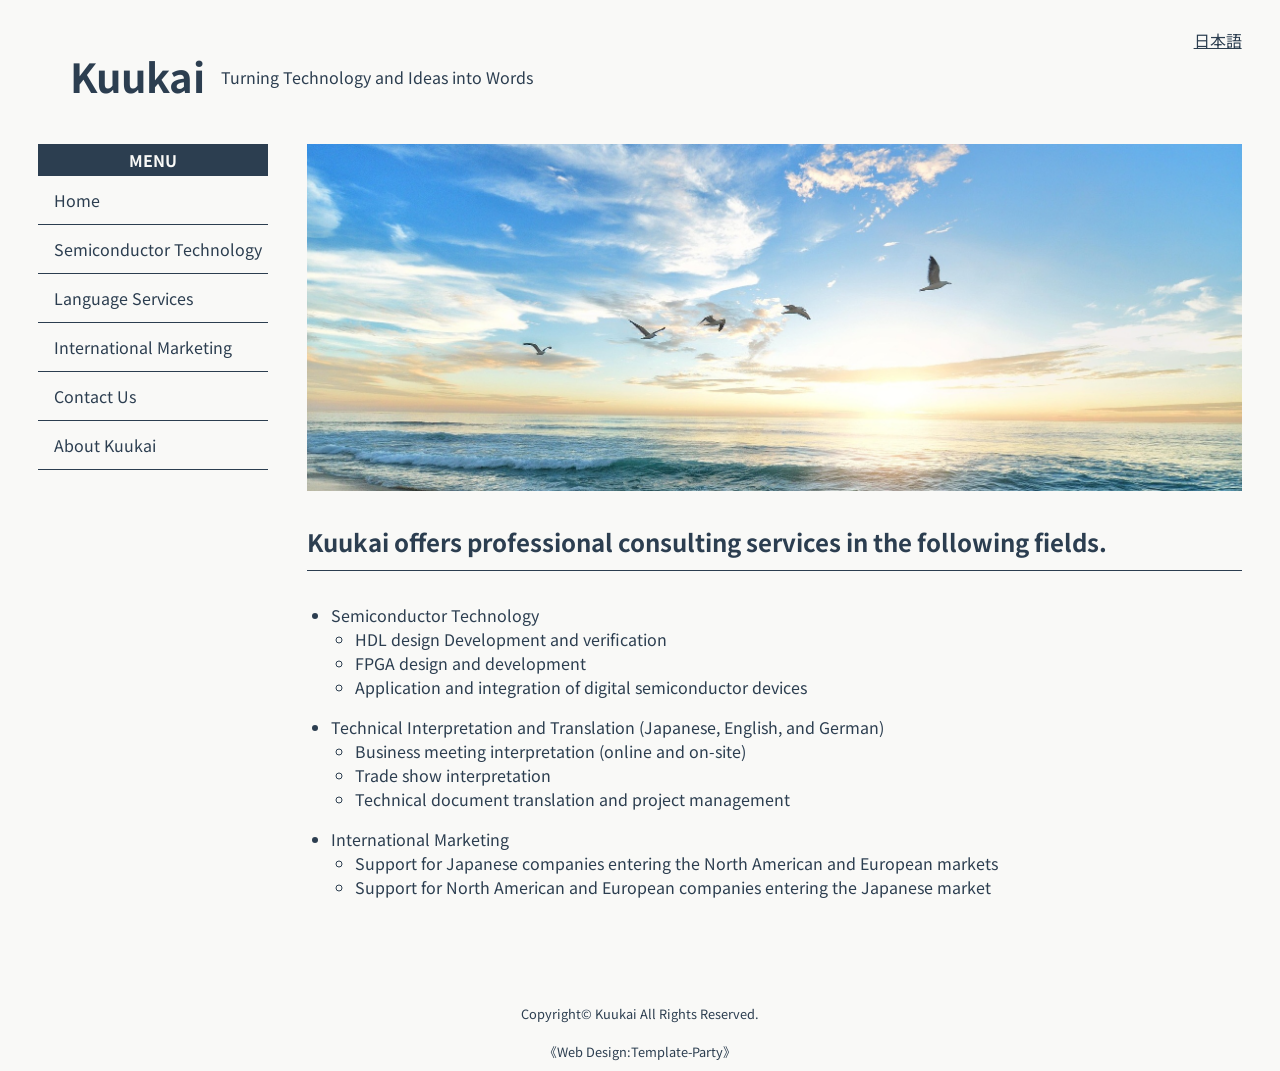
==== index_en.html @ d153efc3 "Add files via upload" ====
<!DOCTYPE html>
<html lang="en">
<head>
<meta charset="UTF-8">
<title>Kuukai - Technology Consultant </title>
<meta name="viewport" content="width=device-width, initial-scale=1">
<meta name="description" content="Kuukai offers technology consulting, FPGA and semiconductor expertise, and technical interpretation and translation services for global engineering projects.">

<link rel="stylesheet" href="css/style.css">
</head>

<body>


<div id="container">


<header>
    <h1 id="logo"><a href="index_en.html">Kuukai</a></h1>
    <p class="tagline"> Turning Technology and Ideas into Words</p>
    <a href="index.html">日本語</a>
</header>




<div id="contents">


<main>

<aside id="mainimg">
<img src="images/main/3_1.jpg" alt="">
</aside>
<section>

<h2> Kuukai offers professional consulting services in the following fields.</h2>

<ul>
    <li>Semiconductor Technology</li>
    <ul>
        <li>HDL design Development and verification</li>
        <li>FPGA design and development</li>
        <li>Application and integration of digital semiconductor devices</li>
    </ul>
    <li>Technical Interpretation and Translation (Japanese, English, and German)</li>
    <ul>
        <li>Business meeting interpretation (online and on-site)</li>
        <li>Trade show interpretation</li>
        <li>Technical document translation and project management</li>
    </ul>
    <li>International Marketing</li>
    <ul>
        <li>Support for Japanese companies entering the North American and European markets</li>
        <li>Support for North American and European companies entering the Japanese market</li>
    </ul>
</ul>
</section>

</main>


<!--開閉ブロック-->
<div id="menubar">

<h3>MENU</h3>

<nav>
<ul>
<li><a href="index_en.html">Home</a></li>
<li><a href="semi_en.html">Semiconductor Technology</a></li>
<li><a href="trans_en.html">Language Services</a></li>
<li><a href="mkt_en.html">International Marketing</a></li>
<li><a href="inq_en.html">Contact Us</a></li>
<li><a href="kki_en.html">About Kuukai</a></li>
</ul>
</nav>

</div>
<!--/#menubar-->


</div>
<!--/#contents-->


<footer>
<small>Copyright&copy; <a href="index.html">Kuukai</a> All Rights Reserved.</small>
<span class="pr"><a href="https://template-party.com/" target="_blank">《Web Design:Template-Party》</a></span>
</footer>


</div>
<!--/#container-->


<!--ページの上部へ戻るボタン-->
<div class="pagetop"><a href="#">▲</a></div>


<!--開閉ボタン（ハンバーガーアイコン）-->
<div id="menubar_hdr">
<div class="menu-icon">
<span></span><span></span><span></span>
</div>
</div>


<!--jQueryの読み込み-->
<script src="https://ajax.googleapis.com/ajax/libs/jquery/3.6.0/jquery.min.js"></script>


<!--このテンプレート専用のスクリプト-->
<script src="js/main.js"></script>


</body>
</html>
---- css/style.css ----
@charset "utf-8";



/*Google Fontsの読み込み
---------------------------------------------------------------------------*/
/*@import url('https://fonts.googleapis.com/css2?family=M+PLUS+1p:wght@400;700&display=swap');*/
@import url('https://fonts.googleapis.com/css2?family=Noto+Sans+JP:wght@400;700&display=swap');

/*animation1のキーフレーム設定（開閉ブロックのアニメーションに使用）
---------------------------------------------------------------------------*/
@keyframes animation1 {
	0% {left: -200px;}
	100% {left: 0px;}
}


/*opa1のキーフレーム設定（汎用的）
---------------------------------------------------------------------------*/
@keyframes opa1 {
	0% {opacity: 0;}
	100% {opacity: 1;}
}


/*CSSカスタムプロパティ（サイト全体を一括管理する為の設定）
---------------------------------------------------------------------------*/
:root {

	/*--primary-color: #ecddc6;	*/			/*テンプレートのメインまたはアクセントカラー*/
	/*--primary-inverse-color: #645c4a;	*/	/*上のprimary-colorの対として使う色*/
	--primary-color: #f9f9f7;				/*テンプレートのメインまたはアクセントカラー*/
	--primary-inverse-color:#2c3e50 ;		/*上のprimary-colorの対として使う色*/

    --text-color: #2c3e50;
    --subtext-color: #34495e;
	--global-space: 3vw;				/*サイト内の余白の一括管理用。画面幅100%＝100vwです。*/
}


/*Q19用
---------------------------------------------------------------------------*/
.step-maru.arrow-maru .list-maru::before,
.step-float-maru.arrow-maru .list-maru::before {
	color: var(--primary-inverse-color) !important;
}


/*全体の設定
---------------------------------------------------------------------------*/
body * {box-sizing: border-box;}

html,body {
	font-size: 13px;	/*基準となるフォントサイズ。*/
}

	/*画面幅900px以上の追加指定*/
	@media screen and (min-width:900px) {

		html, body {
			font-size: 16px;	/*基準となるフォントサイズ。*/
		}

	}/*追加指定ここまで*/


body {
	margin: 0;padding:0;
	/*font-family: "M PLUS 1p", "ヒラギノ丸ゴ Pro", "Hiragino Maru Gothic Pro", "メイリオ", Meiryo, Osaka, "ＭＳ Ｐゴシック", "MS PGothic", sans-serif;*/	/*フォント種類*/

    font-family: "Noto Sans JP", "Hiragino Sans", Meiryo, sans-serif;

	font-optical-sizing: auto;
	font-weight: 400;
	font-style: normal;
	-webkit-text-size-adjust: none;
	background: var(--primary-color);		/*背景色。css冒頭で指定しているprimary-colorを読み込みます*/
	/*color: var(--primary-inverse-color);*/	/*文字色。css冒頭で指定しているprimary-inverse-colorを読み込みます*/
	color: var(--text-color);	/*文字色。css冒頭で指定しているprimary-inverse-colorを読み込みます*/
	line-height: 3;		/*行間*/
	animation: opa1 0.2s 0.5s both;
}

/*リセット*/
figure {margin: 0;}
dd {margin: 0;}
nav,ul,li,ol {margin: 0;padding: 0;}
nav ul {list-style: none;}
input {font-size: 1rem;}

/*ul,ol*/
ul,ol {margin-left: 1.5rem;margin-bottom: 1rem;}

/*table全般の設定*/
table {border-collapse:collapse;}

/*画像全般の設定*/
img {border: none;max-width: 100%;height: auto;vertical-align: middle;}

/*videoタグ*/
video {max-width: 100%;}

/*iframeタグ*/
iframe {width: 100%;}

/*sectionが続く場合*/
section + section {
	margin-top: 8vw;	/*sectionの上に空けるスペース*/
}


/*リンク（全般）設定
---------------------------------------------------------------------------*/
a {color: inherit;transition: 0.3s;}

a:hover {
	opacity: 0.7;	/*マウスオン時に色を80%に薄くする*/
}


/*container（サイト全体を囲むボックス）
---------------------------------------------------------------------------*/
#container {
	padding-left: var(--global-space);		/*左側の余白。css冒頭で指定しているglobal-spaceを読み込みます。*/
	padding-right: var(--global-space);		/*右側の余白。css冒頭で指定しているglobal-spaceを読み込みます。*/
}


/*header（サイトロゴが入った最上部のボックス）
---------------------------------------------------------------------------*/
/*headerブロック*/
header {
/*	padding-top: var(--global-space);	*/	/*上側の余白。css冒頭で指定しているglobal-spaceを読み込みます。*/
/*	padding-bottom: var(--global-space);*/	/*下側の余白。css冒頭で指定しているglobal-spaceを読み込みます。*/
	padding-top: 1rem;		/*上側の余白。css冒頭で指定しているglobal-spaceを読み込みます。*/
	padding-bottom: 0.5rem;	/*下側の余白。css冒頭で指定しているglobal-spaceを読み込みます。*/
	/*text-align: center;*/		/*中のテキストをセンタリング*/
	text-align: left;		/*中のテキストをセンタリング*/
}

/*TELブロック（header内のaddress）*/
header address {
	font-style: normal;
}

	/*画面幅901px以上の追加指定*/
	@media screen and (min-width:901px) {
	
	/*headerブロック*/
	header {
        
		display: flex;	/*直接の子要素を横並びにする*/
        flex-direction: row; /* added */
		justify-content: space-between;
		align-items: left;
	}


    header > a {
        margin-left: auto;
    }    


    .tagline {
        margin-left: 1rem;
        margin-top: 2.3em;
    }
    
	}/*追加指定ここまで*/


/*ヘッダー内のロゴ
---------------------------------------------------------------------------*/
#logo a {text-decoration: none;display: block;}

/*ロゴ*/
#logo {
	margin: 0;
    margin-left: 2rem;
    padding: 0;
	font-size: 2.5rem;	/*文字サイズを150%に*/
}

/*ロゴを画像にする場合*/
#logo img {
	display: block;
	width: 200px;	/*ロゴ画像の幅*/
}


/*トップページのメイン画像
---------------------------------------------------------------------------*/
#mainimg {
    max-width: 1300px;   /* 好みで 1000〜1400px */
    margin-left: auto;
    margin-right: auto;
	margin-bottom: var(--global-space);	/*下に空けるスペース。css冒頭で指定しているglobal-spaceを読み込みます。*/
}


/*contents（左右のブロックを囲むボックス）
---------------------------------------------------------------------------*/
#contents {
	display: flex;	/*直接の子要素を横並びにする*/
	gap: var(--global-space);		/*左右のボックスの間に空けるスペース。css冒頭で指定しているglobal-spaceを読み込みます。*/
}


/*メインコンテンツ
---------------------------------------------------------------------------*/
main {
	flex: 1;
	line-height: 1.5;
}

/*h2見出し*/
main h2 {
	margin-top: 0;line-height: 1;
	padding-bottom: 1rem;
	margin-bottom: 2rem;
	border-bottom: 1px solid var(--primary-inverse-color);	/*下線の幅、線種、varは色の事でcss冒頭で指定しているprimary-inverse-colorを読み込みます*/
}


/*サブコンテンツ
---------------------------------------------------------------------------*/
/*メニューを囲むブロック*/
#menubar {
	order: -1;		/*左側に表示させる。右側がいいならこの１行を削除。*/
	width: 230px;	/*幅。お好みで変更して下さい。*/
}

/*メニュー１個あたりの設定*/
#menubar li {
	border-bottom: 1px solid var(--primary-inverse-color);	/*下線の幅、線種、varは色の事でcss冒頭で指定しているprimary-inverse-colorを読み込みます*/
}
#menubar li a {
	padding-left: 1rem;	/*左側の余白*/
}

/*h3見出し*/
#menubar h3 {
	margin: 0;
	line-height:2;
	font-size: 1rem;
	background: var(--primary-inverse-color);	/*背景色。css冒頭で指定しているprimary-inverse-colorを読み込みます*/
	color: var(--primary-color);	/*文字色。css冒頭で指定しているprimary-colorを読み込みます*/
	text-align: center;	/*テキストをセンタリング*/
}


/*メニューブロック初期設定（※変更不要）
---------------------------------------------------------------------------*/
#menubar {opacity: 0;}
#menubar ul {list-style: none;margin: 0;padding: 0;}
#menubar a {display: block;text-decoration: none;}
.large-screen #menubar {opacity: 1;}
.small-screen #menubar.display-none {display: none;}
.small-screen #menubar.display-block {display: block;opacity: 1;}
#menubar_hdr.display-none {display: none;}


/*小さな端末用の開閉ブロック
---------------------------------------------------------------------------
/*メニューブロック設定*/
.small-screen #menubar.display-block {
	position: fixed;overflow: auto;z-index: 100;
	left: 0px;top: 0px;
	width: 100%;
	height: 100%;
	padding-top: 100px;	/*上に空ける余白。ハンバーガーアイコンと重ならない為の指定ですのでお好みで変更OK。*/
	color: var(--primary-inverse-color);	/*文字色。css冒頭で指定しているprimary-inverse-colorを読み込みます*/
	background: var(--primary-color);		/*背景色。css冒頭で指定しているprimary-colorを読み込みます*/
	animation: animation1 0.2s both;
}

/*メニュー１個あたりの設定*/
.small-screen #menubar li {
	border: 1px solid var(--primary-inverse-color);	/*枠線の幅、線種、varは色の事でcss冒頭で指定しているprimary-inverse-colorを読み込みます*/
	margin: 1rem;			/*メニューの外側に空けるスペース*/
	border-radius: 5px;		/*角を丸くする指定*/
}
.small-screen #menubar a {
	padding: 1rem 3rem;		/*メニュー内の余白。上下、左右へ。*/
}


/*３本バー（ハンバーガー）アイコン設定
---------------------------------------------------------------------------*/
/*３本バーを囲むブロック*/
#menubar_hdr {
	animation: opa1 0.3s 0.5s both;
	position: fixed;z-index: 101;
	cursor: pointer;
	top: 20px;		/*上からの配置場所*/
	right: 20px;	/*右からの配置場所*/
	width: 50px;	/*幅*/
	height: 50px;	/*高さ*/
	padding: 15px;	/*ブロック内の余白*/
	display: flex;
	justify-content: center;
	align-items: center;
	transition: transform 0.5s;
	background: rgba(0,0,0,0.6);	/*背景色*/
}

/*ここは変更不要*/
#menubar_hdr div {
	position: relative;
	width: 100%;
	height: 100%;
	display: flex;
	flex-direction: column;
	justify-content: space-between;
}

/*バーの設定*/
#menubar_hdr div span {
	display: block;
	width: 100%;
	height: 2px;			/*線の太さ*/
	background-color: #fff;	/*線の色*/
	border-radius: 2px;		/*コーナーを少しだけ丸く*/
	transition: all 0.5s ease-in-out;
	position: absolute;
}

/*以下変更不要*/
#menubar_hdr div span:nth-child(1) {top: 0;}
#menubar_hdr div span:nth-child(2) {top: 50%;transform: translateY(-50%);}
#menubar_hdr div span:nth-child(3) {bottom: 0;}
#menubar_hdr.ham div span:nth-child(1) {top: 50%;transform: translateY(-50%) rotate(45deg);}
#menubar_hdr.ham div span:nth-child(2) {opacity: 0;}
#menubar_hdr.ham div span:nth-child(3) {top: 50%;transform: translateY(-50%) rotate(-45deg);}


/*フッター設定
---------------------------------------------------------------------------*/
footer small {font-size: 100%;}
footer a {color: inherit;text-decoration: none;}
footer .pr {display: block;}

footer {
	font-size: 0.8rem;		/*文字サイズ。80%です。*/
	text-align: center;		/*内容をセンタリング*/
	padding-top: 5rem;
}


/*list-normal（service.htmlで使っている２カラムボックス）
---------------------------------------------------------------------------*/
/*ボックス１個あたり*/
.list-normal .list {
	display: flex;		/*直接の子要素を横並びにする*/
	gap: 2vw;			/*左右の間のマージン的なスペース*/
	margin-bottom: var(--global-space);	/*ボックスの下に空けるスペース。css冒頭で指定しているglobal-spaceを読み込みます。*/
	line-height: 2;		/*行間を少し狭く*/
    justify-content: flex-start;
}

/*テキストブロック*/
.list-normal .text {
/*	flex: 1; */
    flex: 0 1 auto;
    max-width: 600px;
}

/*画像ブロック*/
.list-normal figure {
	/*width: 40%;*/	/*幅。お好みで。*/
    flex: 0 0 auto;
    max-width: 400px;
}

/*h4見出し*/
.list-normal h4 {
	margin: 0;
	margin-bottom: 0.5rem;	/*下に少しスペースをとる*/
	font-size: 1.2rem;	/*文字サイズを120%に*/
}

/*説明テキスト*/
.list-normal p {
	margin: 0;	
}


/*FAQ
---------------------------------------------------------------------------*/
.openclose {cursor: pointer;}

/*FAQ全体を囲むボックス*/
.faq {
	line-height: 2;	/*行間を少しせまくする*/
}

/*質問*/
.faq dt {
	position: relative;
	padding-left: 3rem; 	/*下の「回答」と数字部分を合わせる*/
	border: 1px solid var(--primary-inverse-color);	/*枠線の幅、線種、varは色の事でcss冒頭で指定しているprimary-inverse-colorを読み込みます*/
	padding-right: 1rem;	/*ボックス内の右側の余白*/
	margin-bottom: 1rem;	/*ボックスの外（下）に空けるスペース*/
	border-radius: 5px;		/*角を少しだけ丸くする*/
}

/*「Q」のテキスト*/
.faq dt::before {
	content: "Q.";			/*このテキストを表示させます*/
	position: absolute;
	left: 0;
	top: 0;
	padding-left: 1rem;		/*テキストの左側に空ける余白*/
}

/*回答*/
.faq dd {
	margin-left: 3rem;		/*上の「質問」と数字部分を合わせる*/
	margin-bottom: 1rem;	/*下に空けるスペース*/
}


/*テーブル（ta1）
---------------------------------------------------------------------------*/
/*ta1テーブルブロック設定*/
.ta1 {
	table-layout: fixed;
	width: 100%;				/*幅*/
	margin-bottom: 2rem;
}

.ta1, .ta1 td, .ta1 th {
	border: 1px solid var(--primary-inverse-color);	/*テーブルの枠線の幅、線種、varは色のことでcss冒頭で指定しているprimary-inverse-colorを読み込みます。*/
	padding: 1rem;			/*ボックス内の余白*/
	word-break: break-all;	/*英語などのテキストを改行で自動的に折り返す設定。これがないと、テーブルを突き抜けて表示される場合があります。*/
}

/*th（左側）のみの設定*/
.ta1 th {
	width: 25%;			/*幅*/
	text-align: left;	/*左よせにする*/
}


/*PAGE TOP（↑）設定
---------------------------------------------------------------------------*/
.pagetop-show {display: block;}

/*ボタンの設定*/
.pagetop a {
	display: block;text-decoration: none;text-align: center;z-index: 99;
	position: fixed;	/*スクロールに追従しない(固定で表示)為の設定*/
	right: 20px;		/*右からの配置場所指定*/
	bottom: 20px;		/*下からの配置場所指定*/
	color: #fff;		/*文字色*/
	background: rgba(0,0,0,0.2);	/*背景色。0,0,0は黒の事で0.2は色が20%出た状態。*/
	width: 60px;		/*幅*/
	line-height: 60px;	/*高さ*/
}

/* 英語版のfounderの隙間調整*/
.founder-title {
    letter-spacing: normal;   /* タイトル全体の雰囲気は維持 */
}

.founder-title .gap {
    display: inline-block;
    width: 0.8em;           /* ← この幅だけが広がる */
}

.founder-title .name {
    letter-spacing: normal; /* 名前の中は通常間隔に戻す */
}



/*その他
---------------------------------------------------------------------------*/
.clearfix::after {content: "";display: block;clear: both;}
.color-check, .color-check a {color: red !important;}
.l {text-align: left !important;}
.c {text-align: center !important;}
.r {text-align: right !important;}
.ws {width: 95%;display: block;}
.wl {width: 95%;display: block;}
.mb0 {margin-bottom: 0px !important;}
.mb30 {margin-bottom: 30px !important;}
.mb5vw {margin-bottom: 5vw !important;}
.look {display: inline-block;padding: 0px 10px;background: #fff;color: #333;border: 1px solid #ccc; border-radius: 3px;margin: 5px 0; word-break: break-all;}
.small {font-size: 0.75em;}
.large {font-size: 2em; letter-spacing: 0.1em;}
.pc {display: none;}
.dn {display: none !important;}
.block {display: block !important;}


/*画面幅900px以上の追加指定*/
@media screen and (max-width: 900px) {

    #contents {
        flex-direction: column;
    }

    #menubar {
        width: 100%;
        order: 0;
    }

    .list-normal .list {
        flex-direction: column;
        align-items: center;
    }

    .list-normal figure,
    .list-normal .text {
        max-width: 100%;
    }
}

/* Expertise list
---------------------------------------------------------------------------*/
.expertise-list {
    list-style: disc;
    list-style-position: inside;
    margin: 1.2em 0;
    padding-left: 0;
}
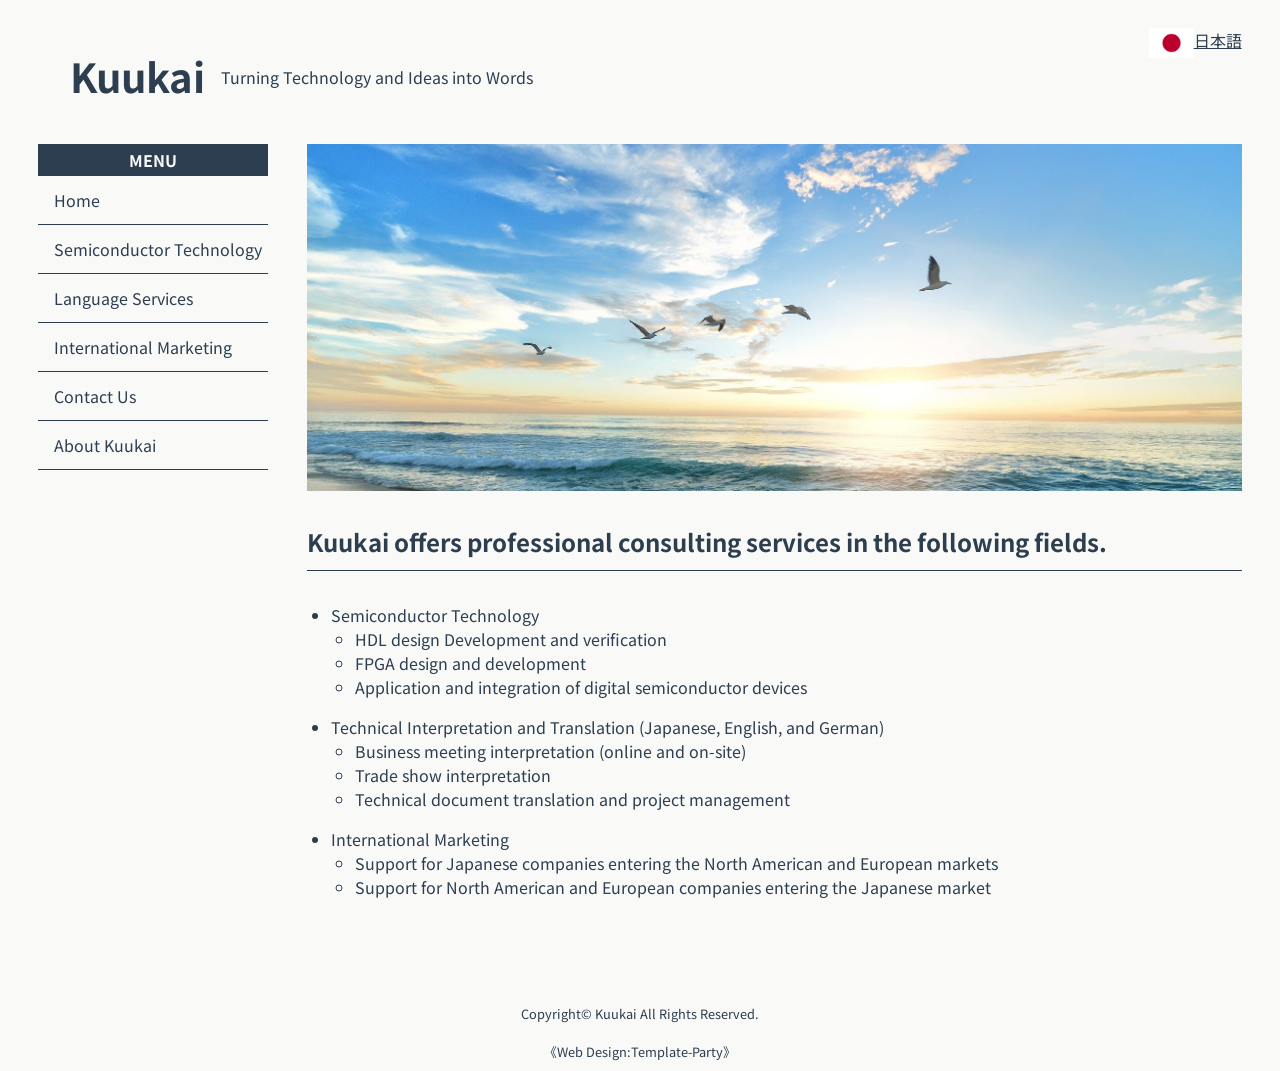
==== commit d91d975a: "Add files via upload" ====
--- a/index_en.html
+++ b/index_en.html
@@ -18,7 +18,7 @@
 <header>
     <h1 id="logo"><a href="index_en.html">Kuukai</a></h1>
     <p class="tagline"> Turning Technology and Ideas into Words</p>
-    <a href="index.html">日本語</a>
+    <a href="index.html"><img src="images/JP.webp" alt="" width="45" height="30">日本語</a>
 </header>
 
 
